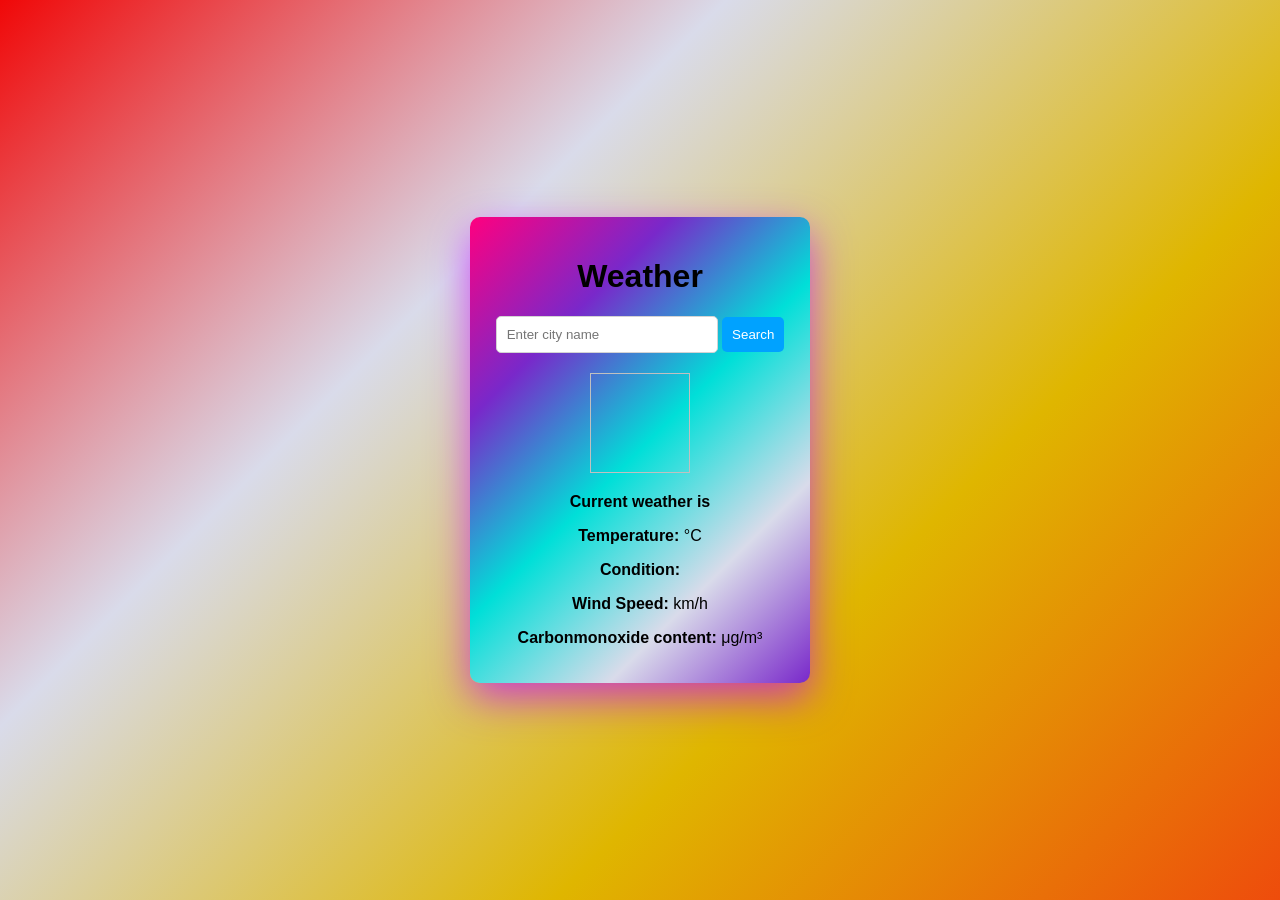
==== inde.html @ 238284cd "Add weather project" ====
<!DOCTYPE html>
<html lang="en">
    <head>
        <meta charset="UTF-8">
        <meta name="viewport" content="width=device-width, initial-scale=1.0">
        <title>Weather</title>
        <link rel="stylesheet" href="weather.css">
    </head>
    <body>
        <div id="weather-container">
            <h1>Weather</h1>
            <input type="text" id="city-input" placeholder="Enter city name">
            <button id="search-button">Search</button>
            <h2><span id="city"></span></h2>
            <img id="weather-image" width="100px" height="100px">
            <p><b>Current weather is </b> <span id="weather-datas"></span></p>
            <p><b>Temperature:</b> <span id="temperature"></span>°C</p>
            <p><b>Condition:</b> <span id="weather-condition"></span></p>
            <p><b>Wind Speed:</b> <span id="wind-speed"></span> km/h</p>
            <p><b>Carbonmonoxide content:</b> <span id="CO-content"></span>μg/m³</p>
        </div>
        <script src="weather.js"></script>
    </body>
</html>
---- weather.css ----
body {
    font-family: Arial, Helvetica, sans-serif;
    background: linear-gradient(315deg, rgb(238, 76, 12), #dfb600, #d9dbea, #f00808);
    display: flex;
    justify-content: center;
    align-items: center;
    height: 100vh;
    margin: 0;
}

#weather-container {
    background: whitesmoke;
    width: 300px;
    border-radius: 10px;
    text-align: center;
    padding: 20px;
    background: linear-gradient(135deg, #ff007f, #7928ca, #00dfd8, #d9dbea, #7928ca);
    box-shadow: 0 15px 40px rgba(195, 0, 255, 0.685);
}

#city-input {
    padding: 10px;
    width: 200px;
    border: 1px solid lightgray;
    border-radius: 5px;
}

#search-button {
    padding: 10px;
    border: none;
    background-color: rgb(0, 162, 255);
    color: white; 
    border-radius: 5px;
}
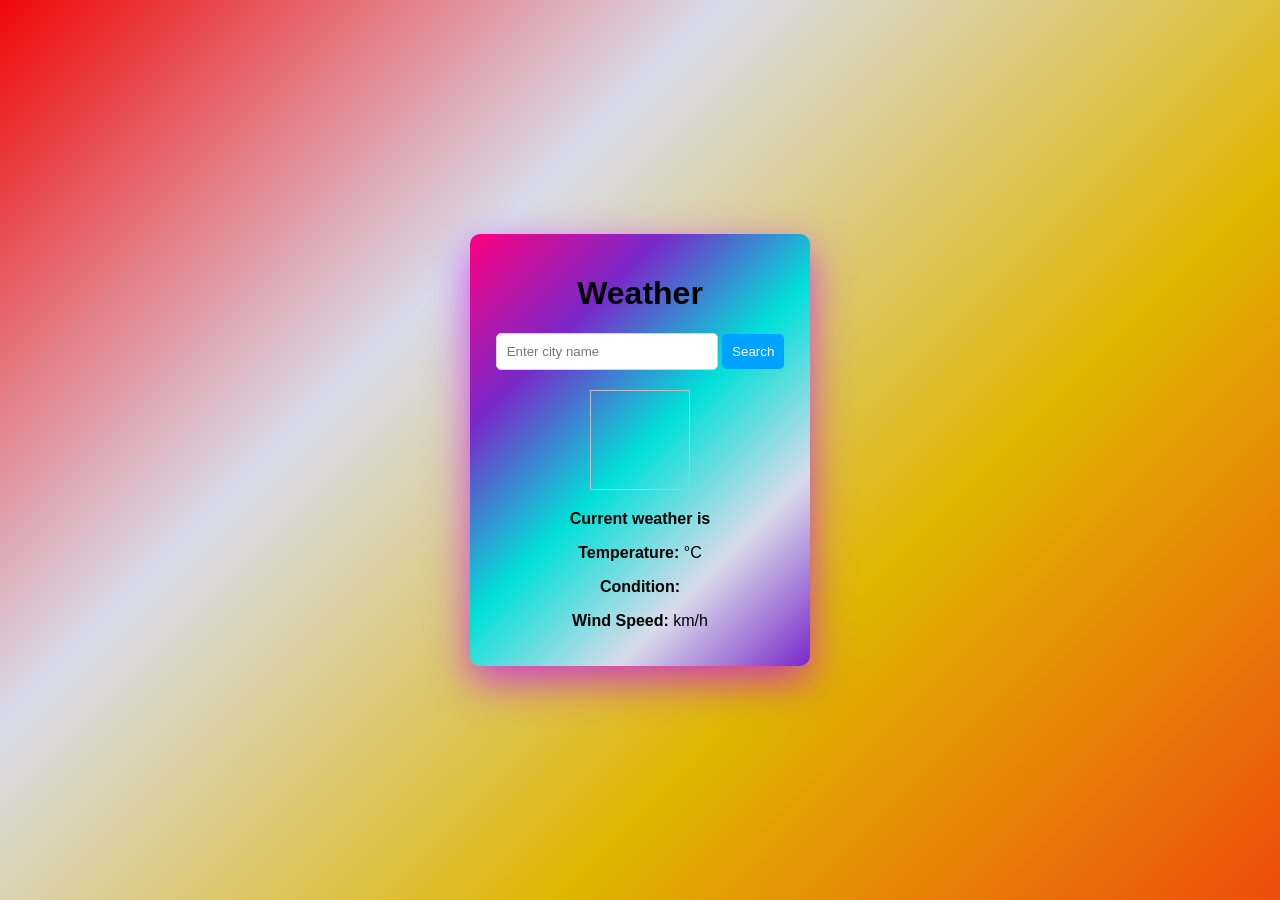
==== commit 143d28a3: "Remove air quality / carbon monoxide from app, README, and repo description" ====
--- a/inde.html
+++ b/inde.html
@@ -17,7 +17,6 @@
             <p><b>Temperature:</b> <span id="temperature"></span>°C</p>
             <p><b>Condition:</b> <span id="weather-condition"></span></p>
             <p><b>Wind Speed:</b> <span id="wind-speed"></span> km/h</p>
-            <p><b>Carbonmonoxide content:</b> <span id="CO-content"></span>μg/m³</p>
         </div>
         <script src="weather.js"></script>
     </body>
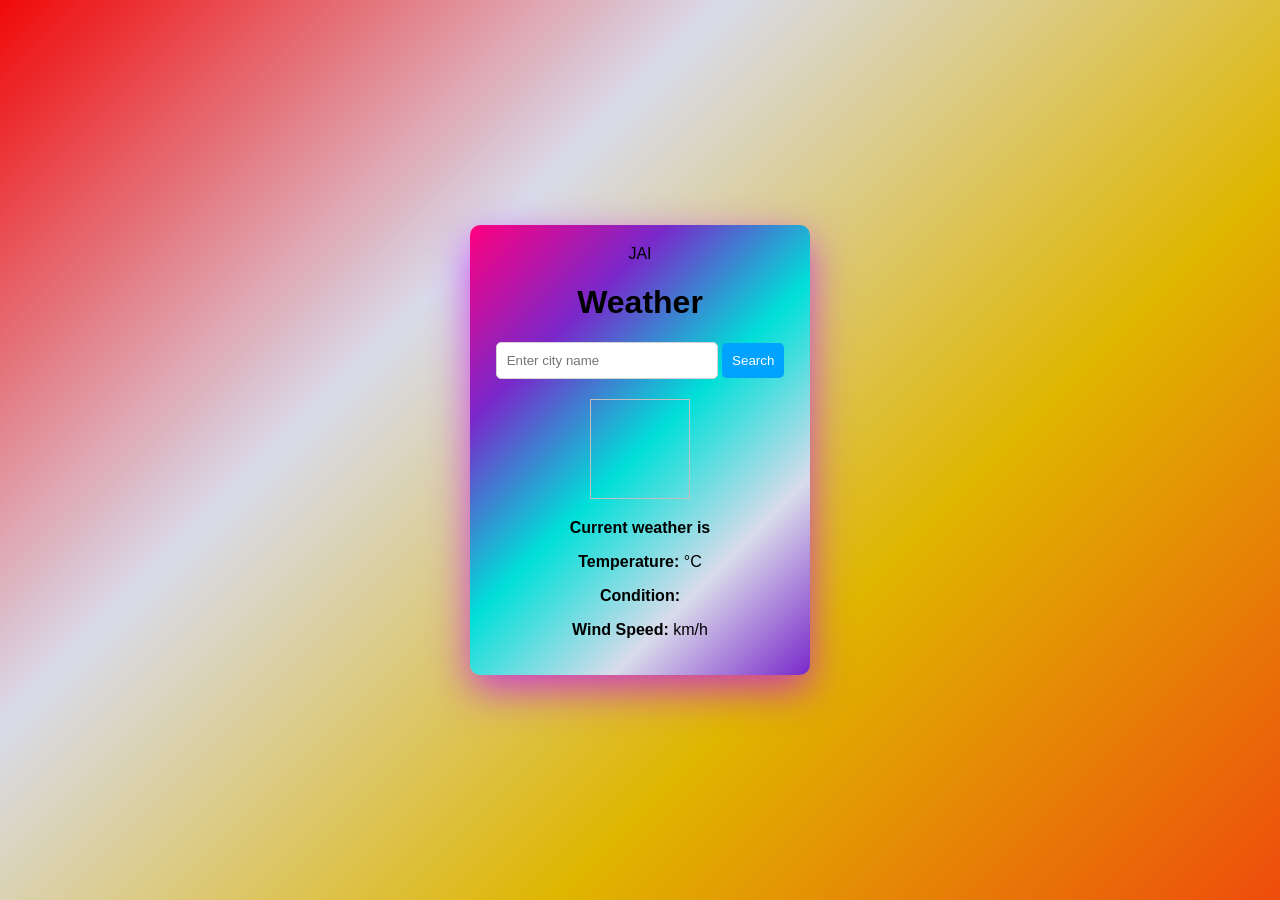
==== commit 9fd676ff: "Update inde.html" ====
--- a/inde.html
+++ b/inde.html
@@ -8,6 +8,7 @@
     </head>
     <body>
         <div id="weather-container">
+            <div>JAI</div>
             <h1>Weather</h1>
             <input type="text" id="city-input" placeholder="Enter city name">
             <button id="search-button">Search</button>
